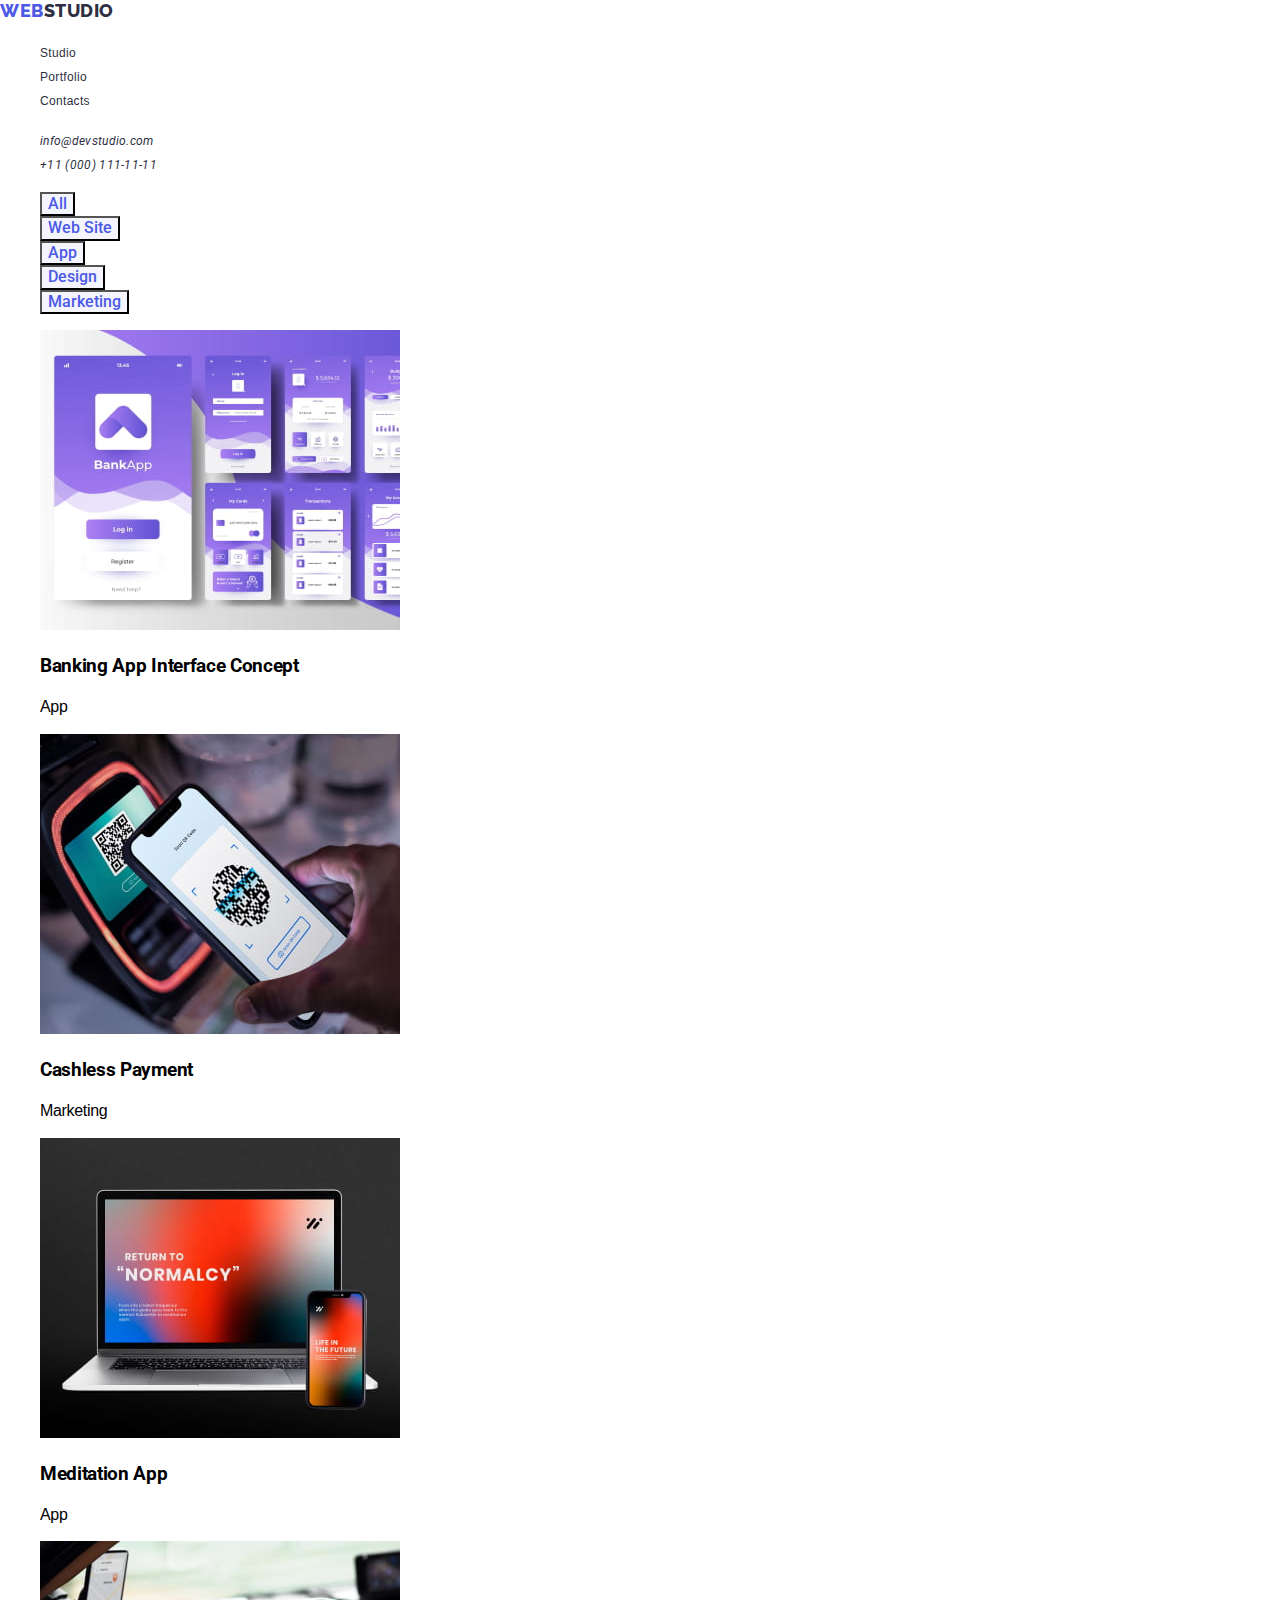
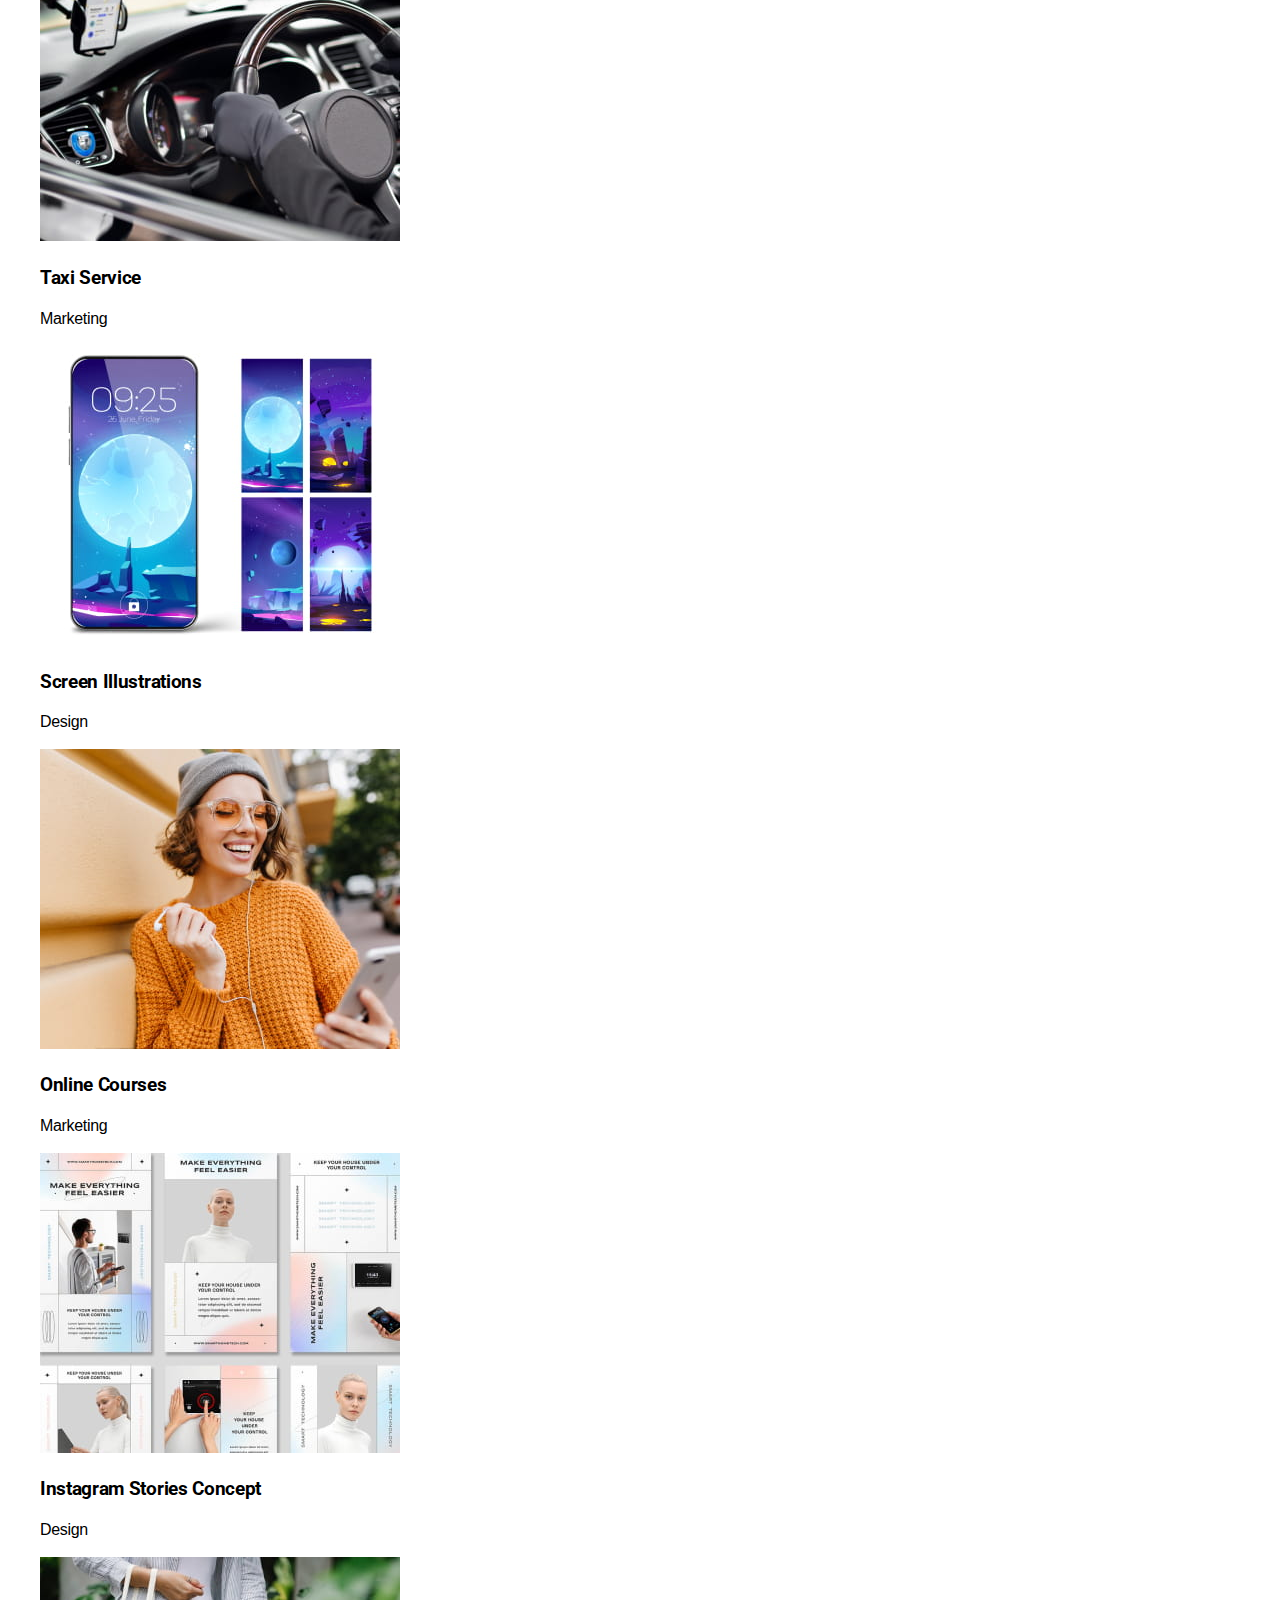
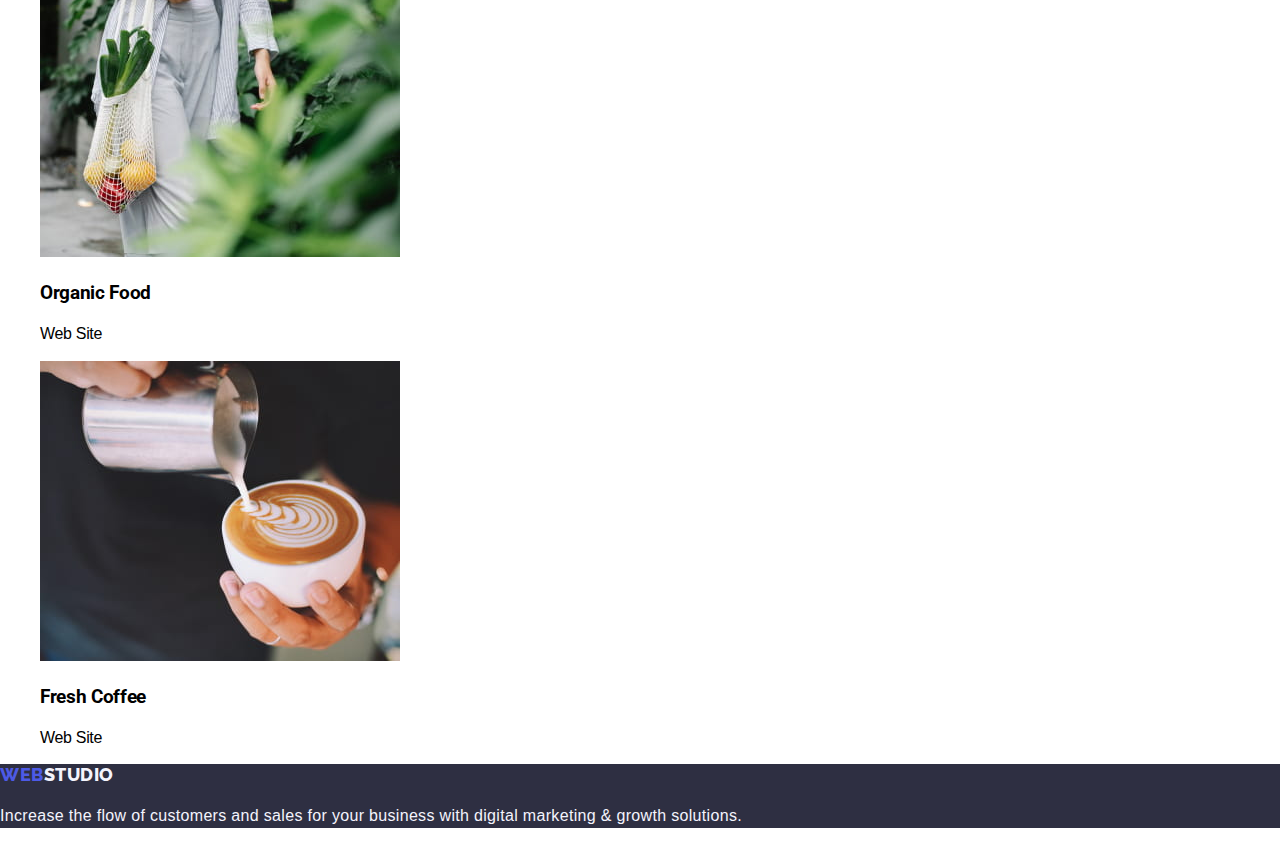
==== portfolio.html @ 076438e6 "ready_for_check" ====
<!DOCTYPE html>
<html lang="en">
<head>
    <meta charset="UTF-8">
    <meta name="description" content="WEBSTUDIO">
    <title>WEBSTUDIO-Portfolio</title>
    <!-- Fonts -->
    <link rel="preconnect" href="https://fonts.googleapis.com">
    <link rel="preconnect" href="https://fonts.gstatic.com" crossorigin>
    <link href="https://fonts.googleapis.com/css2?family=Raleway:wght@800&family=Roboto:wght@400;500;700;900&display=swap" rel="stylesheet">
    <!-- Normalise -->
    <link
    rel="stylesheet"
    href="https://cdn.jsdelivr.net/npm/modern-normalize@2.0.0/modern-normalize.min.css"
    />
    <!-- Custom styles -->
    <link rel="stylesheet" href="./css/styles.css" />
</head>
<body>
    <header>
        <nav class="navigation">
            <a class="logo" href="./index.html"><span class="logospan">WEB</span>STUDIO
            </a>
            <ul>
                <li>
                    <a class="link" href="studio">Studio</a>
                </li>
                <li>
                    <a class="link" href="./portfolio.html">Portfolio</a>
                </li>
                <li>
                    <a class="link" href="contacts">Contacts</a>
                </li>
            </ul>
        </nav>
        <address class="navigation">
            <ul>
                <li><a class="link" href="mailto:info@devstudio.com">info@devstudio.com</a></li>
                <li><a class="link" href="tel:+110001111111">+11 (000) 111-11-11</a></li>
            </ul>
        </address>

    </header>
    <main>
        <section>
            <ul>
                <li>
                    <button type="button">All</button>
                </li>
                <li>
                    <button type="button">Web Site</button>
                </li>
                <li>
                    <button type="button">App</button>
                </li>
                <li>
                    <button type="button">Design</button>
                </li>
                <li>
                    <button type="button">Marketing</button>
                </li>
            </ul>
        </section>
<section>
    <ul>
        <li><img src="./images/portfolio/img1.jpg" alt="Banking App Interface Concept picture" width="360" height="300">
            <h3>Banking App Interface Concept</h3>
            <p>App</p>
        </li>
        
        <li><img src="./images/portfolio/img2.jpg" alt="Cashless Payment picture" width="360" height="300">
            <h3>Cashless Payment</h3>
            <p>Marketing</p>
        </li>
        
        <li><img src="./images/portfolio/img3.jpg" alt="Meditation App picture" width="360" height="300">
            <h3>Meditation App</h3>
            <p>App</p>
        </li>

        <li><img src="./images/portfolio/img4.jpg" alt="Taxi Service picture" width="360" height="300">
            <h3>Taxi Service</h3>
            <p>Marketing</p>
        </li>
        
        <li><img src="./images/portfolio/img5.jpg" alt="Screen Illustrations picture" width="360" height="300">
            <h3>Screen Illustrations</h3>
            <p>Design</p>
        </li>
        
        <li><img src="./images/portfolio/img6.jpg" alt="Online Courses picture" width="360" height="300">
            <h3>Online Courses</h3>
            <p>Marketing</p>
        </li>

        <li><img src="./images/portfolio/img7.jpg" alt="Instagram Stories Concept picture" width="360" height="300">
            <h3>Instagram Stories Concept</h3>
            <p>Design</p>
        </li>
        
        <li><img src="./images/portfolio/img8.jpg" alt="Organic Food picture" width="360" height="300">
            <h3>Organic Food</h3>
            <p>Web Site</p>
        </li>
        
        <li><img src="./images/portfolio/img9.jpg" alt="Fresh Coffee picture" width="360" height="300">
            <h3>Fresh Coffee</h3>
            <p>Web Site</p>
        </li>
    </ul>
</section>
    </main>
    <footer class="footer">
        <a class="logo" href="./index.html"><span class="logospan">WEB</span>STUDIO</a>
        <p>Increase the flow of customers and sales for your business with digital marketing & growth solutions.</p>
    </footer>  
</body>
</html>
---- css/styles.css ----
@font-face {
    font-family: 'Roboto';
    font-style: normal;
    font-weight: 400;
    font-display: swap;
    src: url('../fonts/Roboto-Regular.ttf') format('truetype');
  }

:root {
    --font-family: "Roboto", sans-serif;
    --second-family: "Raleway", sans-serif;
    --ocean: #404bbf;
    --navy-blue: #2e2f42;
    --green: #31d0aa;
    --slate: #434455;
    --light-slate: #8e8f99;
    --cornflower: #e7e9fc;
    --cloud: #f4f4fd;
    --navy-blue-modal: rgba(46, 47, 66, 0.4);
    --grey: rgba(46, 47, 66, 0.7);
    --white: #fff;
    --dairy: #fcfcfc;
    --iris: #4d5ae5;

  }

  /* Base styles */
body {
    font-family: var(--font-family), sans-serif;
    font-size: 16px;
    line-height: 1.29;
    letter-spacing: -0.02em;
    color: var(--navy-bluel);
    font-weight: 400;
    
  }
  .navigation {
    font-weight: 500;
    font-size: 16px;
    line-height: 1.5;
    letter-spacing: 0.02em;
    color: var(--navy-blue);
    text-decoration: none;
  }
 .navigation .link:active {
    color: var(--ocean);
    text-decoration: underline;
 }
 .navigation .link:hover, .navigation .link:hover{
    color: var(--ocean);
 }
  .header-title {
    font-weight: 700;
    font-size: 56px;
  }
  .header-section {
    font-weight: 700;
    font-size: 36px;
  }
  .header-list {
    font-weight: 500;
    font-size: 20px;
  }
  .hero{
    background-color: var(--navy-blue);
    font-weight: 700;
    font-size: 56px;
    line-height: 1.07143;
    letter-spacing: 0.02em;
    text-align: center;
    color: var(--white);
  }
  .hero-button {
    background: var(--iris);
    box-shadow: 0 4px 4px 0 rgba(0, 0, 0, 0.15);
    color: var(--white);
  }
  .hero-button:hover {
    background: var(--ocean);
  }

  a {
    font-weight: 400;
    font-size: 12px;
    color: currentColor;
    line-height: 1.333;
    letter-spacing: 4%;
    text-decoration: none;
  }

  ul, ol {
    list-style-type: none;
  }

  button {
    font-family: inherit;
    font-weight: 500;
    font-size: 16px;
    color: var(--iris);
    cursor: pointer;
    letter-spacing: 4%;
    background: var(--cloud);
  }

  .button:hover:hover {
    background: var(--ocean);
  }
p {
    text-align: left
}
.team {
    background: var(--cloud);
}
.footer {
    background-color: var(--navy-blue);
    color: var(--white);
    font-weight: 400;
font-size: 16px;
line-height: 1.5;
letter-spacing: 0.02em;
color: #f4f4fd;
}
.logo {
    font-family: var(--second-family), sans-serif;
    font-weight: 800;
    font-size: 18px;
    line-height: 1.16667;
    letter-spacing: 0.03em;
    text-transform: uppercase;
    color: vzr(--navy-blue);
}
.logospan {
    color: var(--iris);
} 
.visually-hidden {
    position: absolute;
    width: 1px;
    height: 1px;
    margin: -1px;
    border: 0;
    padding: 0;
    white-space: nowrap;
    clip: rect(0 0 0 0);
    clip-path: inset(50%);
    overflow: hidden;
  }
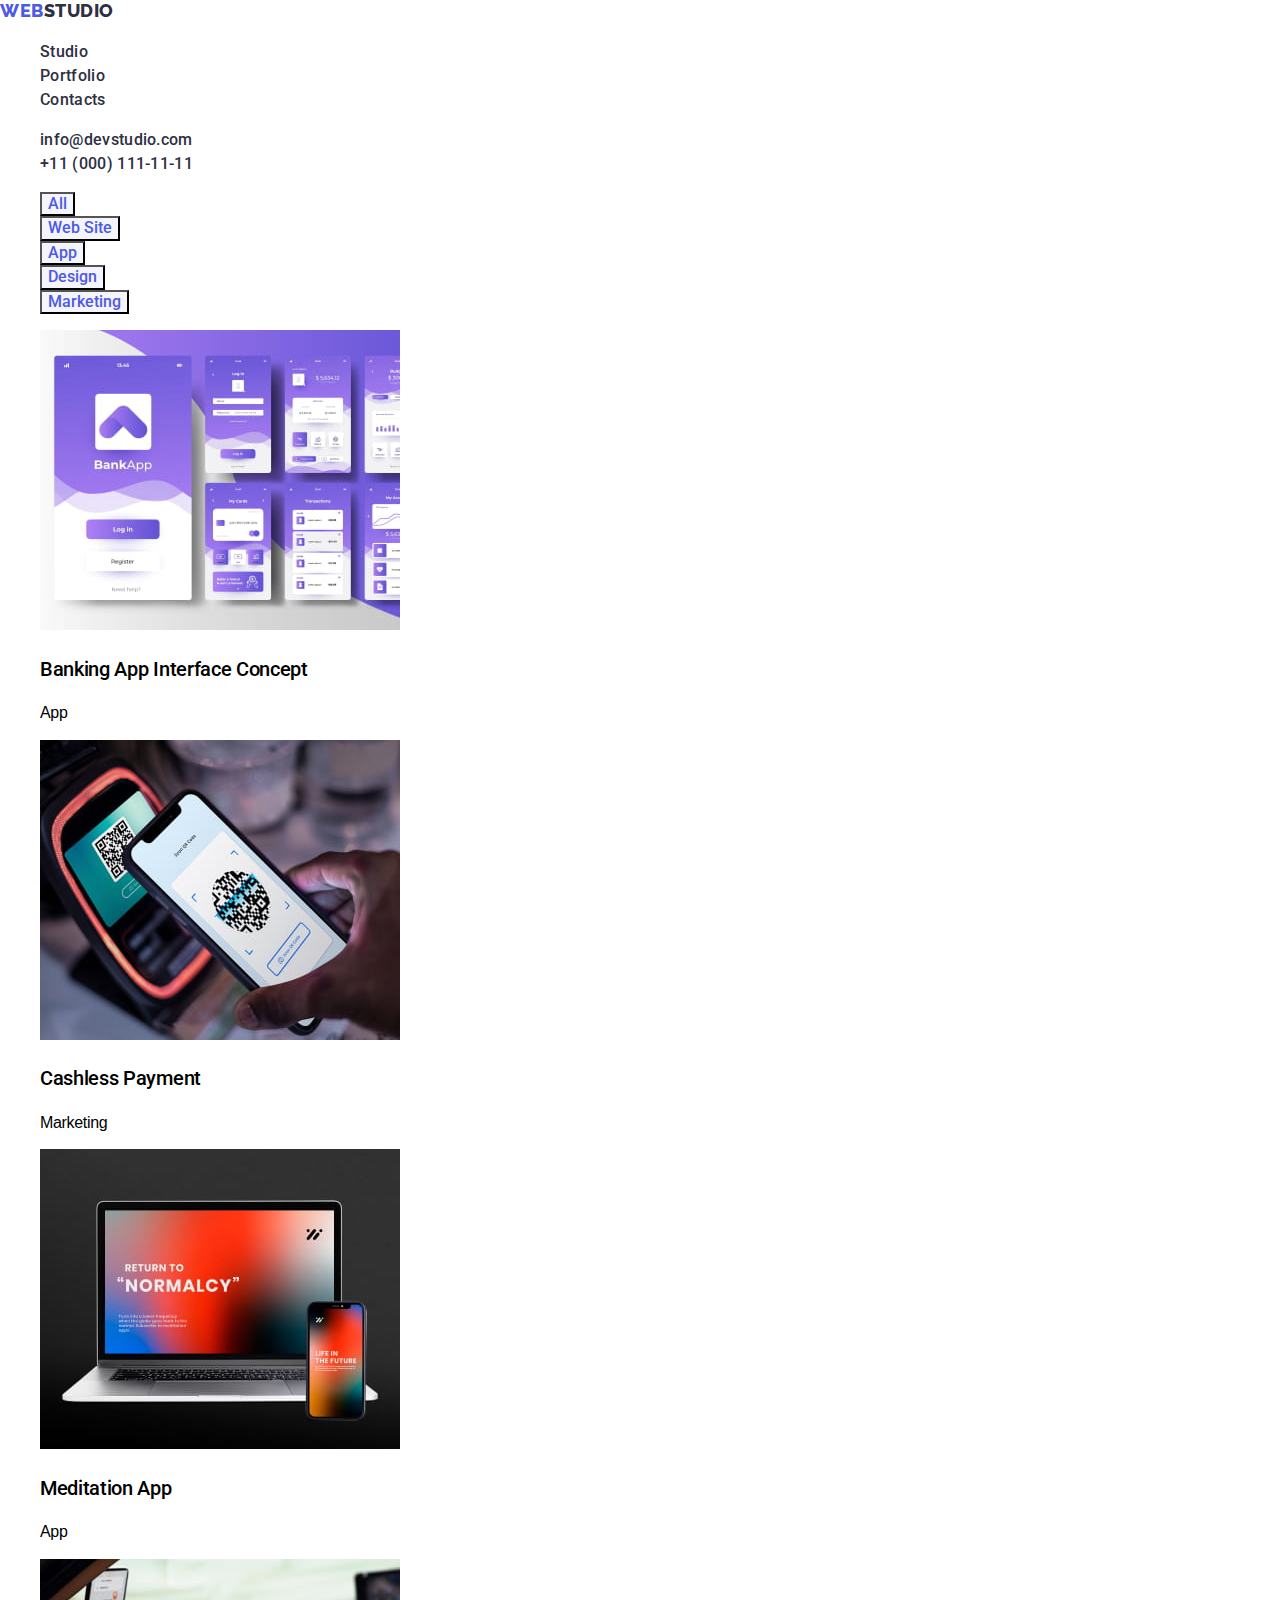
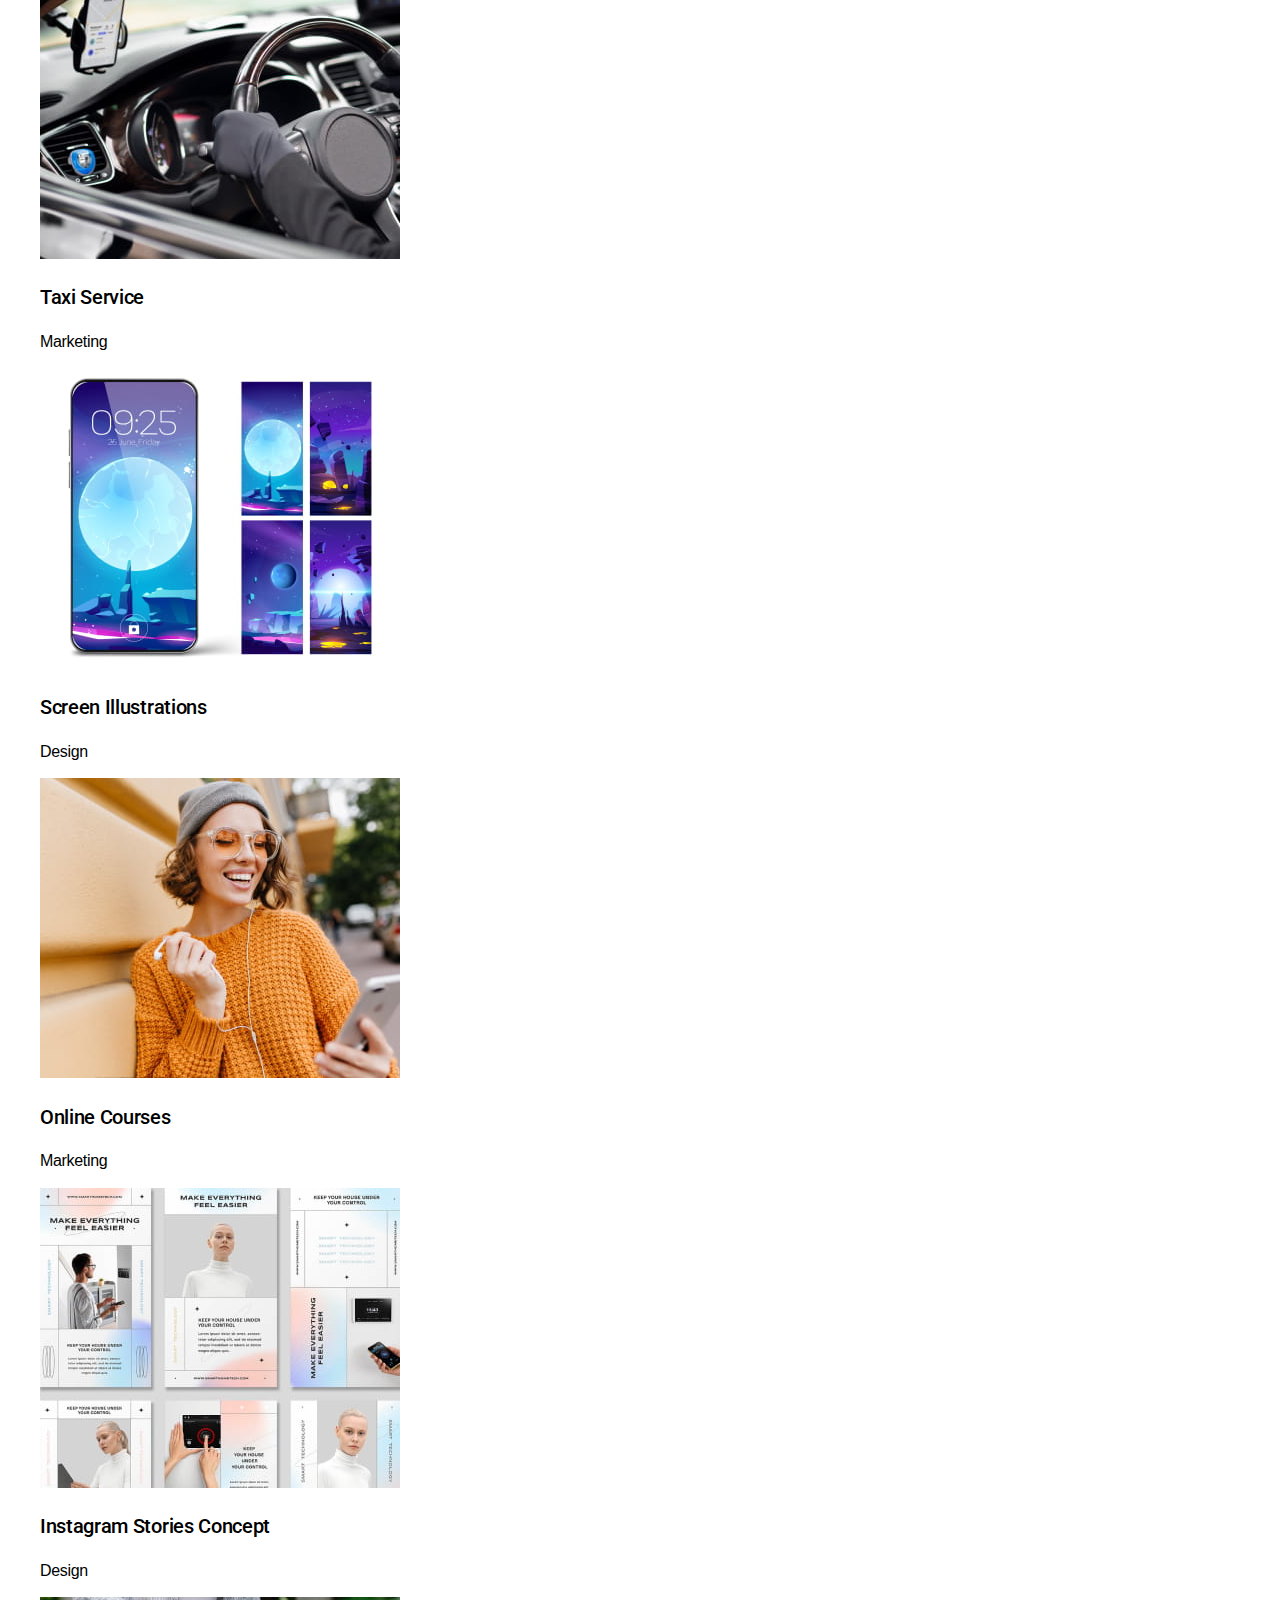
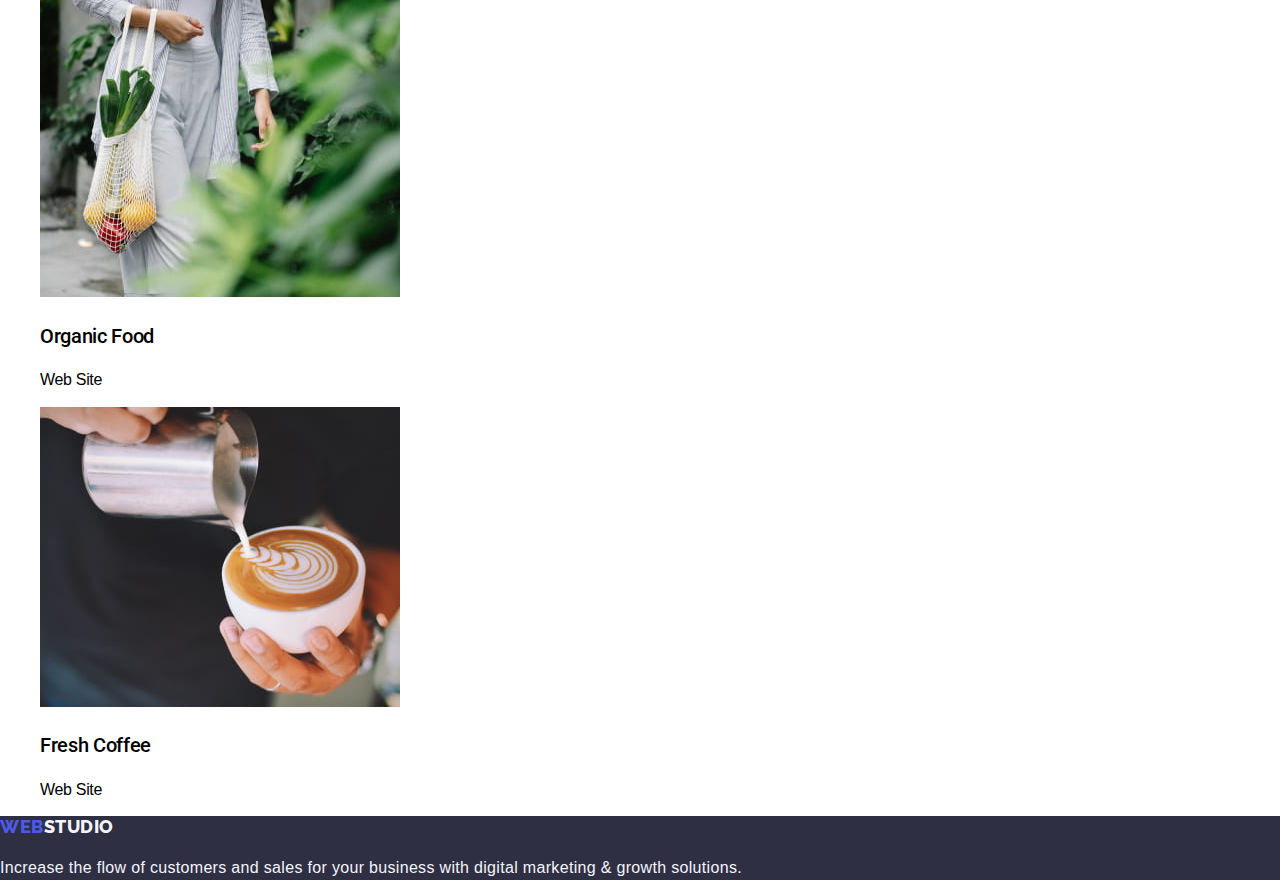
==== commit 36b02fa1: "Corrected" ====
--- a/portfolio.html
+++ b/portfolio.html
@@ -23,7 +23,7 @@
             </a>
             <ul>
                 <li>
-                    <a class="link" href="studio">Studio</a>
+                    <a class="link" href="./index.html">Studio</a>
                 </li>
                 <li>
                     <a class="link" href="./portfolio.html">Portfolio</a>
@@ -43,71 +43,95 @@
     </header>
     <main>
         <section>
+            <h1 class="visually-hidden">Our Portfolio</h1>
+            
             <ul>
                 <li>
-                    <button type="button">All</button>
+                    <button class="button-norm" type="button">All</button>
                 </li>
                 <li>
-                    <button type="button">Web Site</button>
+                    <button class="button-norm" type="button">Web Site</button>
                 </li>
                 <li>
-                    <button type="button">App</button>
+                    <button class="button-norm" type="button">App</button>
                 </li>
                 <li>
-                    <button type="button">Design</button>
+                    <button type="button" class="button-norm">Design</button>
                 </li>
                 <li>
-                    <button type="button">Marketing</button>
+                    <button type="button" class="button-norm">Marketing</button>
                 </li>
             </ul>
-        </section>
-<section>
-    <ul>
-        <li><img src="./images/portfolio/img1.jpg" alt="Banking App Interface Concept picture" width="360" height="300">
-            <h3>Banking App Interface Concept</h3>
-            <p>App</p>
+            <h2 class="visually-hidden">Our products</h2>
+        <ul>
+            
+        <li>
+            <a>
+                <img
+                src="./images/portfolio/img1.jpg" alt="Banking App Interface Concept picture" width="360" height="300"
+                />
+                <h3 class="header-list">Banking App Interface Concept</h3>
+                <p>App</p>
+              </a>        
         </li>
         
-        <li><img src="./images/portfolio/img2.jpg" alt="Cashless Payment picture" width="360" height="300">
-            <h3>Cashless Payment</h3>
+        <li><a>
+            <img src="./images/portfolio/img2.jpg" alt="Cashless Payment picture" width="360" height="300">
+            <h3 class="header-list">Cashless Payment</h3>
             <p>Marketing</p>
+            </a>
         </li>
         
-        <li><img src="./images/portfolio/img3.jpg" alt="Meditation App picture" width="360" height="300">
-            <h3>Meditation App</h3>
+        <li>
+            <a>
+            <img src="./images/portfolio/img3.jpg" alt="Meditation App picture" width="360" height="300">
+            <h3 class="header-list">Meditation App</h3>
             <p>App</p>
+            </a>
         </li>
 
-        <li><img src="./images/portfolio/img4.jpg" alt="Taxi Service picture" width="360" height="300">
-            <h3>Taxi Service</h3>
+        <li><a>
+            <img src="./images/portfolio/img4.jpg" alt="Taxi Service picture" width="360" height="300">
+            <h3 class="header-list">Taxi Service</h3>
             <p>Marketing</p>
-        </li>
+        </a>
+    </li>
         
-        <li><img src="./images/portfolio/img5.jpg" alt="Screen Illustrations picture" width="360" height="300">
-            <h3>Screen Illustrations</h3>
+        <li><a>
+            <img src="./images/portfolio/img5.jpg" alt="Screen Illustrations picture" width="360" height="300">
+            <h3 class="header-list">Screen Illustrations</h3>
             <p>Design</p>
-        </li>
+        </a>
+    </li>
         
-        <li><img src="./images/portfolio/img6.jpg" alt="Online Courses picture" width="360" height="300">
-            <h3>Online Courses</h3>
+        <li><a>
+            <img src="./images/portfolio/img6.jpg" alt="Online Courses picture" width="360" height="300">
+            <h3 class="header-list">Online Courses</h3>
             <p>Marketing</p>
-        </li>
+        </a>
+    </li>
 
-        <li><img src="./images/portfolio/img7.jpg" alt="Instagram Stories Concept picture" width="360" height="300">
-            <h3>Instagram Stories Concept</h3>
+        <li><a>
+            <img src="./images/portfolio/img7.jpg" alt="Instagram Stories Concept picture" width="360" height="300">
+            <h3 class="header-list">Instagram Stories Concept</h3>
             <p>Design</p>
-        </li>
+        </a>
+    </li>
         
-        <li><img src="./images/portfolio/img8.jpg" alt="Organic Food picture" width="360" height="300">
-            <h3>Organic Food</h3>
+        <li><a>
+            <img src="./images/portfolio/img8.jpg" alt="Organic Food picture" width="360" height="300">
+            <h3 class="header-list">Organic Food</h3>
             <p>Web Site</p>
-        </li>
+        </a>
+    </li>
         
-        <li><img src="./images/portfolio/img9.jpg" alt="Fresh Coffee picture" width="360" height="300">
-            <h3>Fresh Coffee</h3>
+        <li><a>
+            <img src="./images/portfolio/img9.jpg" alt="Fresh Coffee picture" width="360" height="300">
+            <h3 class="header-list">Fresh Coffee</h3>
             <p>Web Site</p>
-        </li>
-    </ul>
+        </a>
+    </li>
+        </ul>
 </section>
     </main>
     <footer class="footer">
--- a/css/styles.css
+++ b/css/styles.css
@@ -42,6 +42,15 @@
     color: var(--navy-blue);
     text-decoration: none;
   }
+  .navigation .link {
+    font-weight: 500;
+    font-size: 16px;
+    line-height: 1.5;
+    letter-spacing: 0.02em;
+    color: var(--navy-blue);
+    text-decoration: none;
+    font-style: normal;
+  }
  .navigation .link:active {
     color: var(--ocean);
     text-decoration: underline;
@@ -60,7 +69,11 @@
   .header-list {
     font-weight: 500;
     font-size: 20px;
+    background: var(--white);
   }
+.header-list-title {
+    font-size: 20px;
+}
   .hero{
     background-color: var(--navy-blue);
     font-weight: 700;
@@ -92,7 +105,7 @@
     list-style-type: none;
   }
 
-  button {
+  .button-norm {
     font-family: inherit;
     font-weight: 500;
     font-size: 16px;
@@ -102,11 +115,13 @@
     background: var(--cloud);
   }
 
-  .button:hover:hover {
+  .button-norm:hover ,.button-norm:focus {
     background: var(--ocean);
   }
+
 p {
-    text-align: left
+    text-align: left;
+    font-size: 16px;
 }
 .team {
     background: var(--cloud);
